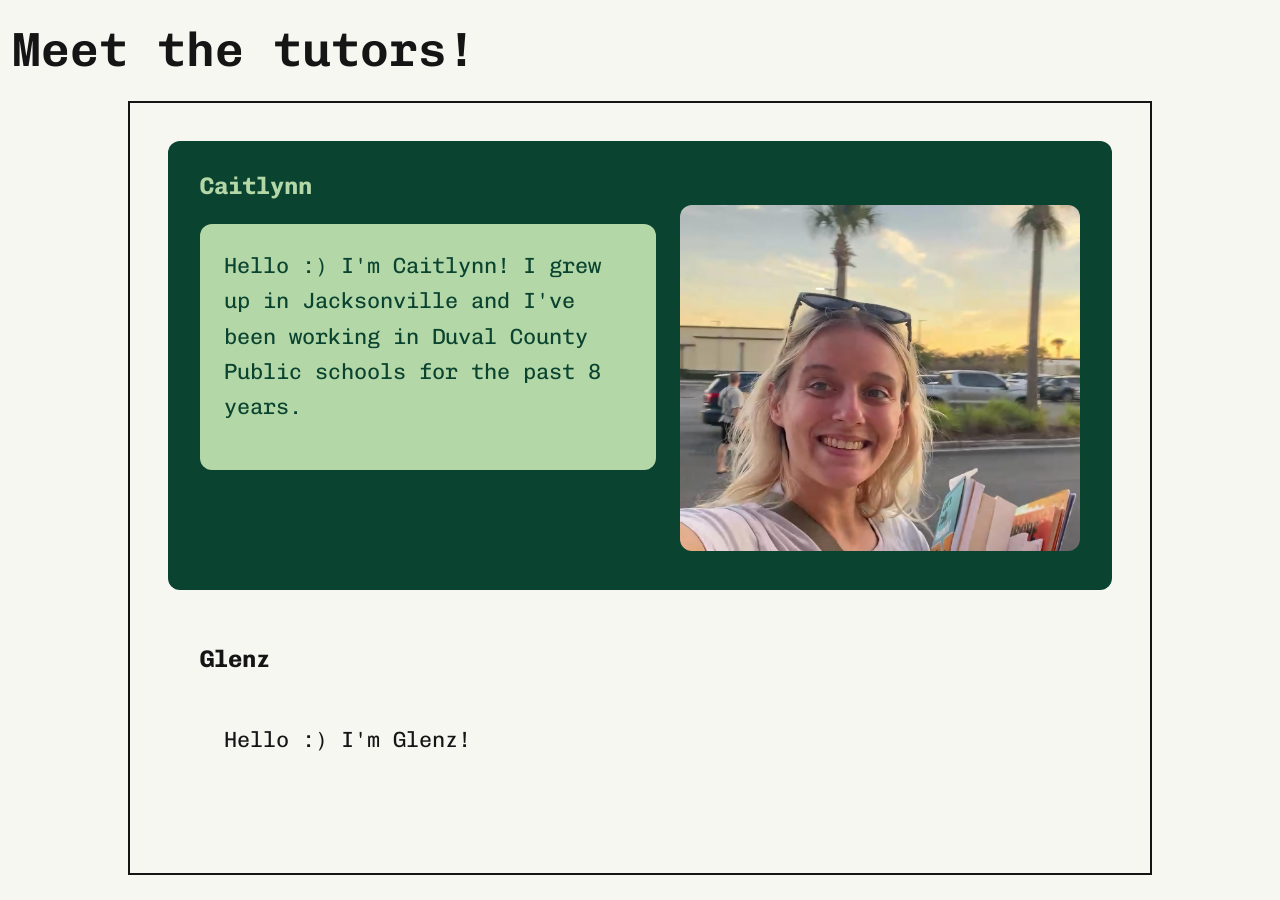
==== meet-the-tutors.html @ 2ab0cccc "Added a meet the tutors page and linked it to the main page also updated main page with prices  adde" ====
<!DOCTYPE html>
<html>

<head>

    <!-- ======================== MONO FONTS ========================
            CHIVO MONO 
            DM MONO 
            JET BRAINS MONO 
============================================================-->

    <link rel="preconnect" href="https://fonts.googleapis.com">
    <link rel="preconnect" href="https://fonts.gstatic.com" crossorigin>
    <link
        href="https://fonts.googleapis.com/css2?family=Chivo+Mono:ital,wght@0,100..900;1,100..900&family=DM+Mono:ital,wght@0,300;0,400;0,500;1,300;1,400;1,500&family=JetBrains+Mono:ital,wght@0,100..800;1,100..800&display=swap"
        rel="stylesheet">

    <link rel="stylesheet" href="meet.css">

    <title>Meet the tutors!</title>
</head>

<body>

    <header class="site-header">
        <div class="header-inner">

            <a class="site-name" href="index.html">
                Meet the tutors!
            </a>
        </div>
    </header>



    <section class="color-section">

        <div class="tutor caitlynn">
            <div class="side-one">
            <div class="tutor-name">
                <h2>Caitlynn</h2>
            </div>
            <div class="tutor-bio">
                <p>
                    Hello :) I'm Caitlynn!
                    I grew up in Jacksonville and I've been working in Duval County Public schools for the past 8 years.
                </p>
            </div>
            </div>
            <div class="tutor-img">
                <img src="/assetts/tutor_imgs/caitlynn_bio.jpeg"
                    alt="A picture of one of the station-q tutors, Caitlynn.">
            </div>
        </div>

        <div class="tutor glenz">
            <div class="side-one">
            <div class="tutor-name">
                <h2>Glenz</h2>
            </div>
            <div class="tutor-bio">
                <p>
                    Hello :) I'm Glenz!

                </p>
            </div>
            </div>
            <div class="tutor-img">
                <img src="">
            </div>
        </div>
    </section>

</body>

</html>
---- meet.css ----
/* -------------------------
   COLORS
------------------------- */

:root {
    --blue: #184eff;
    --orange: #ff0000;
    --yellow: #ffd400;

    --black: #151515;
    --white: #ffffff;
    --off-white: #f7f7f2;
    --gray: #666666;

    --border: #d8d8d2;

    --dark-green: #0A432F;
    --med-green: #229149;
    --light-green: #53C659;
    --pale-green: #B3D7A7;
    --dark-plum: #430A1E;
    --med-pink: #91226A;
    --light-pink: #C653C0;
    --pale-pink: #CBA7D7;
    --muddy-green: #3B430A;
    --muddy-ochre: #917E22;
    --peach: #C69053;
    --pale-peach: #D7B2A7;


}


/* -------------------------
   RESET
------------------------- */

* {
    box-sizing: border-box;
}

html {
    scroll-behavior: smooth;
}

body {
    margin: 0;

    font-family: "Chivo Mono";

    color: var(--black);
    background: var(--off-white);

    line-height: 1.6;
}

a {
    color: inherit;
    text-decoration: none;
}

p {
    margin-top: 0;
}

h1,
h2,
h3 {
    line-height: 1.1;
}


/* -------------------------
   GENERAL LAYOUT
------------------------- */

.page-width {
    width: min(1100px, 90%);
    margin: 0 auto;
}

/* -------------------------
------------------------- */

/* -------------------------
   HEADER
------------------------- */

.site-header {
    background: var(--off-white);
    /* border: 2px solid var(--black); */
    width: max-content;
    padding: 12px;
}

.header-inner {
    /* width: min(1100px, 90%); */
    margin: 0 auto;

    min-height: 40px;

    align-items: center;
    justify-content: space-between;

    gap: 30px;
}

.header-inner .eyebrow {
    margin-top: 12px;
    margin-bottom: 12px;
}

.site-name {
    font-size: 48px;
    font-weight: 600;
}

.site-nav {
    /* width: min(1100px, 90%); */
    margin: 0 auto;

    min-height: 80px;

    display: flex;
    align-items: center;
    justify-content: space-between;
    gap: 25px;
}

.site-nav a {
    border-bottom: 2px solid transparent;
}

.site-nav a:hover {
    border-color: var(--blue);
}

/* -------------------------
   COLOR SECTION
------------------------- */

.color-section {
    padding: 38px;
    max-width: 80%;
    margin:auto;
    display: flex;
    flex-direction: column;
    gap: 24px;

    color: var(--black);

    border: 2px solid var(--black);
}

.color-section h2 {
    max-width: 750px;
    margin: 0 0 25px;
    font-size: 24px;
}

.color-section p {
    max-width: 650px;
    font-size: 1.15rem;
}

.color-section .tutor {
    display: flex;
    gap: 24px;
    padding: 32px;

    border-radius: 12px;
}

.tutor .side-one {
    display: flex;
    flex-direction: column;
}

.tutor-bio {
    border-radius: 12px;
}

.tutor-bio p {
    font-size: 22px;
    padding: 24px;
}

.tutor.caitlynn {
    background: var(--dark-green);
    color: var(--pale-green);
}

.tutor.caitlynn .tutor-bio {
    background: var(--pale-green);
    color: var(--dark-green)
}

img {
  border-radius: 12px;
  width: 400px;
  margin-top: 32px;
}
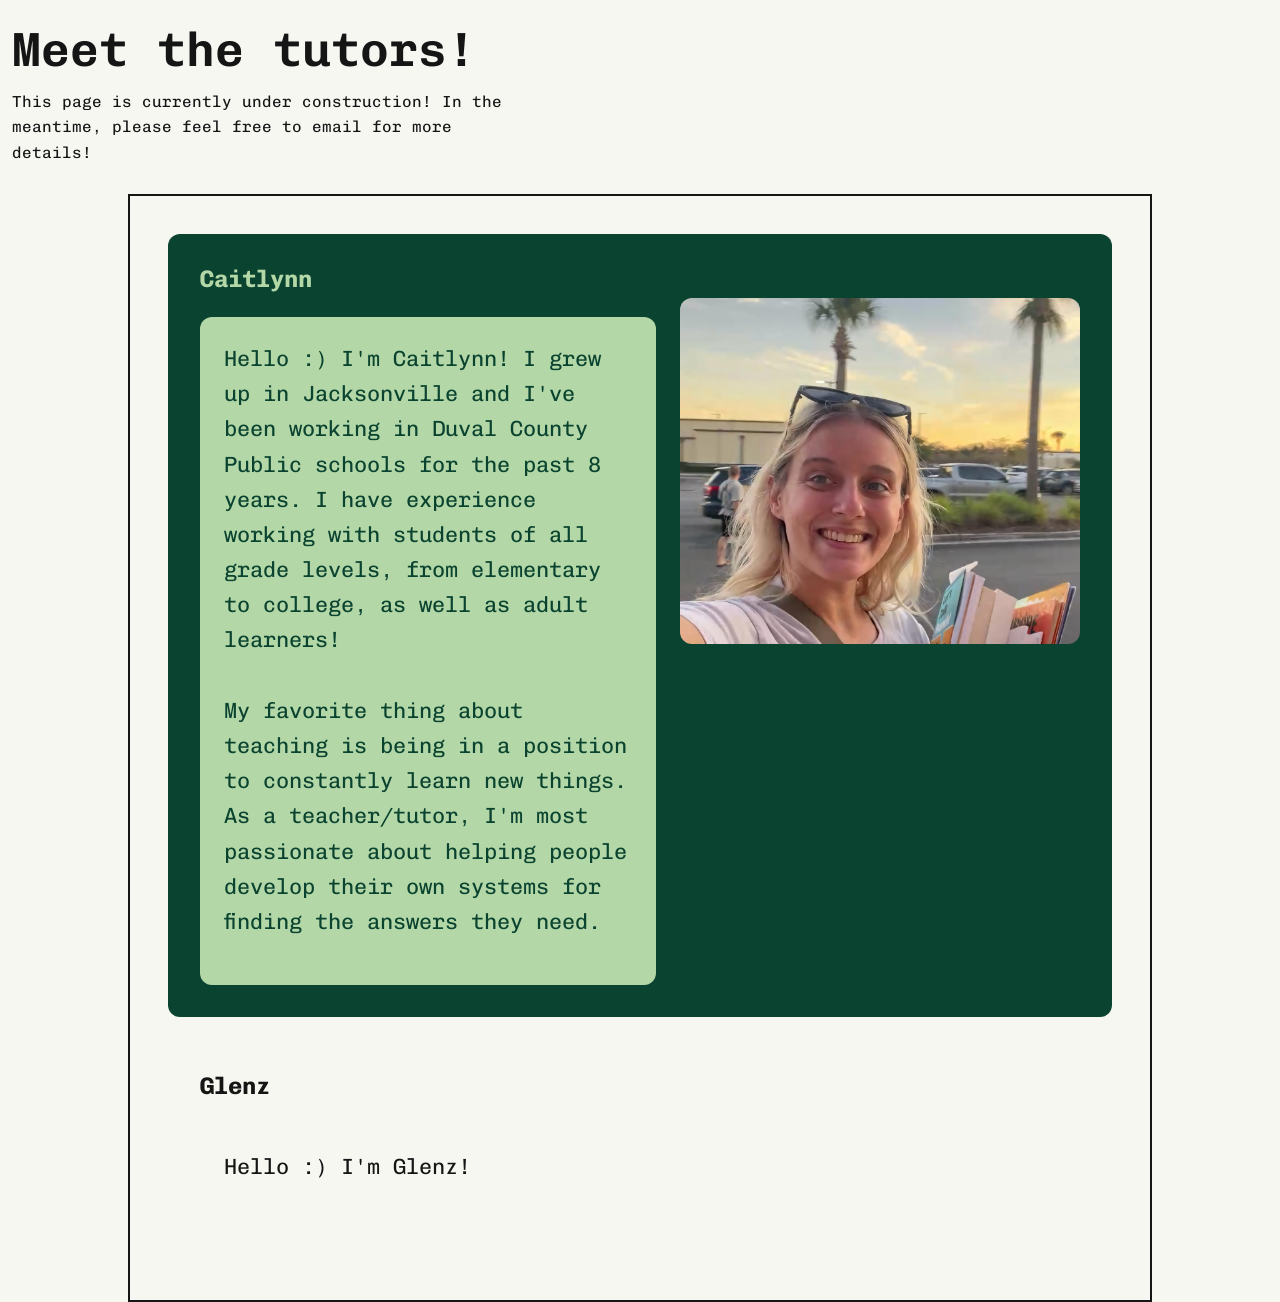
==== commit b76adfa0: "made the price buttons links to open up an email to admin email added more to my (caitlynn) bio  add" ====
--- a/meet-the-tutors.html
+++ b/meet-the-tutors.html
@@ -29,6 +29,7 @@
                 Meet the tutors!
             </a>
         </div>
+        <p>This page is currently under construction! In the meantime, please feel free to email for more details!</p>
     </header>
 
 
@@ -43,7 +44,14 @@
             <div class="tutor-bio">
                 <p>
                     Hello :) I'm Caitlynn!
-                    I grew up in Jacksonville and I've been working in Duval County Public schools for the past 8 years.
+                    I grew up in Jacksonville and I've been working in Duval County Public schools for the past 8 years. 
+                    I have experience working with students of all grade levels, from elementary to college, as well
+                    as adult learners! 
+                    <br>
+                    <br>
+                    My favorite thing about teaching is being in a position to constantly learn new things. 
+                    As a teacher/tutor, I'm most passionate about helping people develop their own systems for finding
+                    the answers they need.
                 </p>
             </div>
             </div>
--- a/meet.css
+++ b/meet.css
@@ -93,6 +93,10 @@
     padding: 12px;
 }
 
+.site-header p {
+    max-width: 50%;
+}
+
 .header-inner {
     /* width: min(1100px, 90%); */
     margin: 0 auto;
